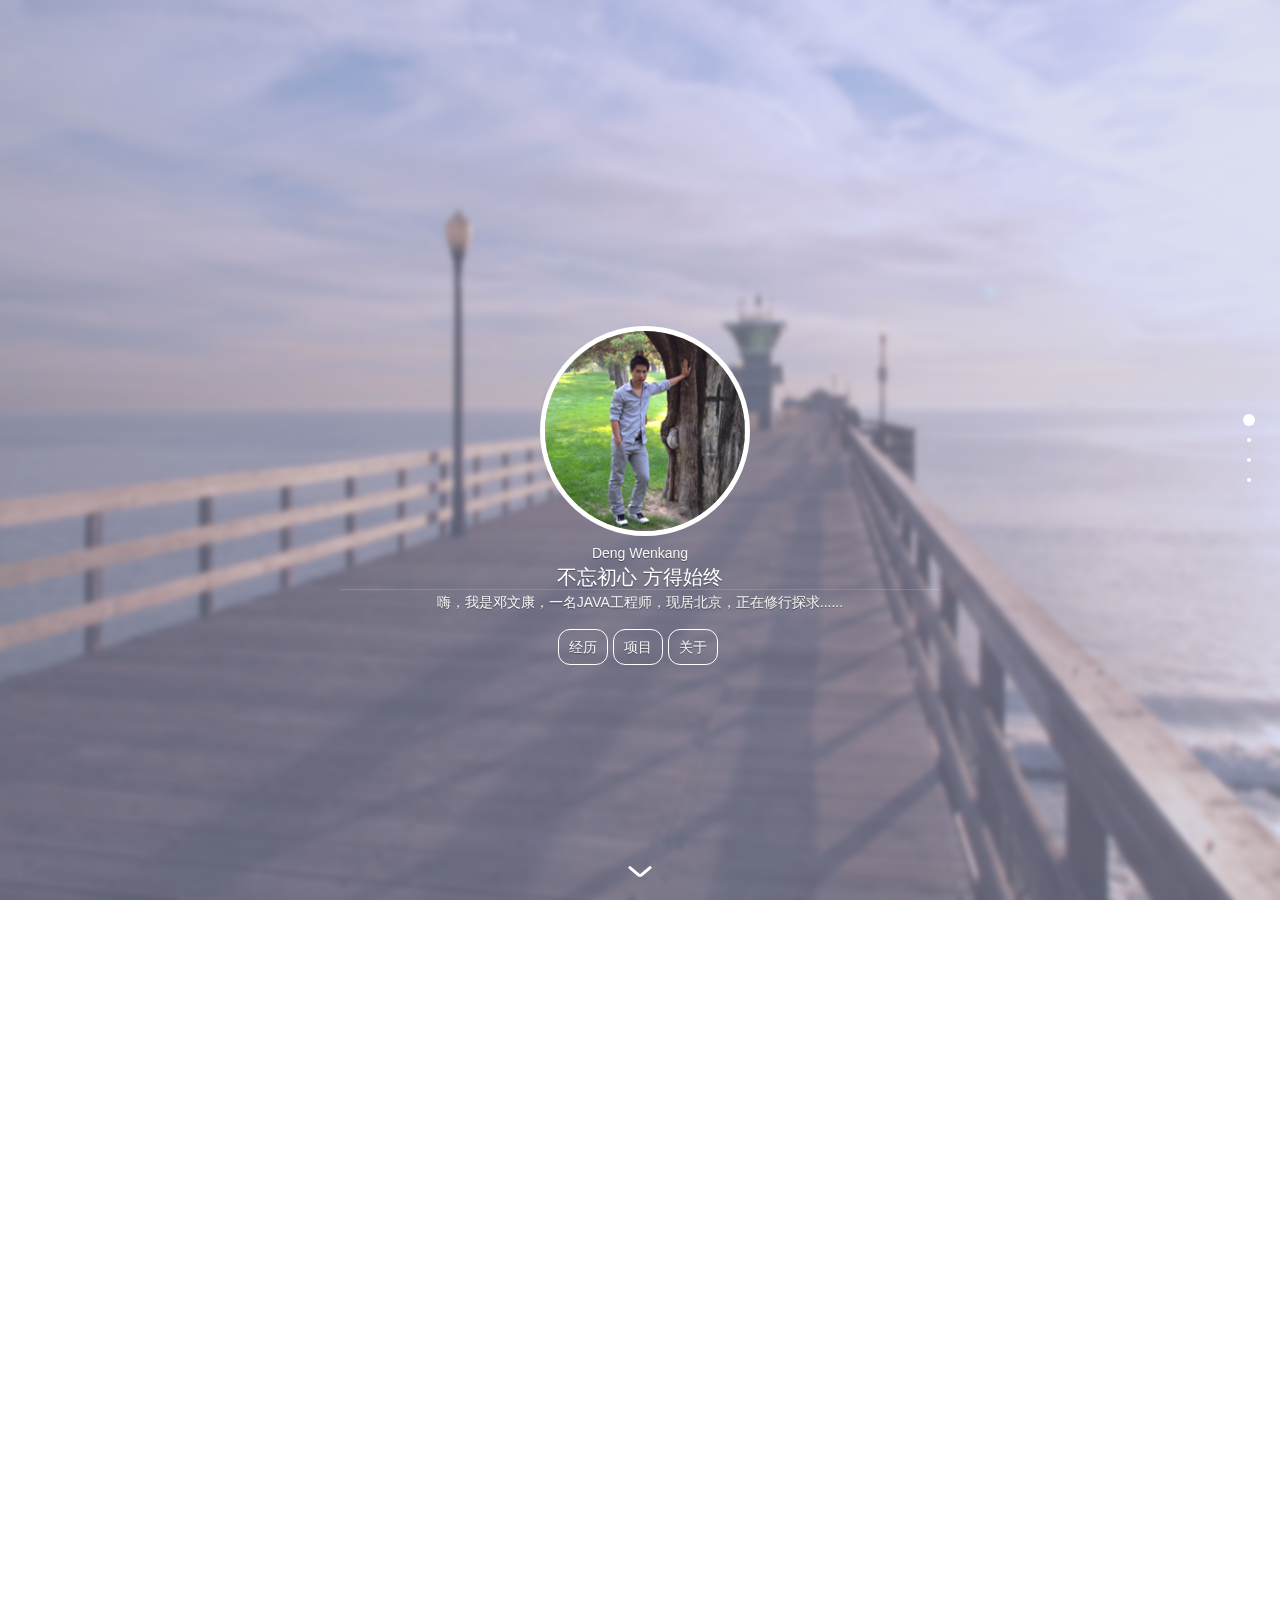
==== index.html @ 527363ab "测试" ====
<!DOCTYPE html>
<html>
	<head>
		<meta charset="utf-8">
		<meta name="viewport" content="initial-scale=1,minimum-scale=1,maximum-scale=1,user-scalable=no" />
		<title>dengwenkang.cn</title>
		<link rel="stylesheet" href="css/base.css">
		<link rel="stylesheet" href="css/main.css">
		<link rel="stylesheet" href="css/animate.css">
		<link rel="stylesheet" type="text/css" href="css/fullPage.css">
		<script src="js/jquery-1.8.3.min.js"></script>
		<script src="js/jquery.easings.min.js"></script>
        <script src="js/jquery.fullPage.min.js"></script>
	</head>
	<body>
		<div id="fullpage">
			<div class="main section">
				<h2><img src="img/3.jpg"></h2>
				<p class="psTitle cen">Deng Wenkang</p>
				<p class="motto animated rubberBand">不忘初心 方得始终</p>
				<p class="bTit">嗨，我是邓文康，一名JAVA工程师，现居北京，正在修行探求......</p>
				<p class="nav">
					<a href="javascript:void(0);" onclick="jutmp(1)">经历</a><a href="javascript:void(0);" onclick="jutmp(2)">项目</a><a href="javascript:void(0);" onclick="jutmp(3)">关于</a>
				</p>
				<i class="icon animated flash infinite"></i>
			</div>
			<div class="section">
				<iframe style="width:100%;height:100%" id="resume_iframe" src="resume.html" ></iframe>
			
			</div>
			<div class="section">
				<iframe style="width:100%;height:100%" src="case.html"></iframe>
				
			</div>
			<div class="section">
				<iframe style="width:100%;height:100%" src="about.html"></iframe>
			</div>
		</div>

		<script>
			$(document).ready(function() {
    			$('#fullpage').fullpage({
    				loopBottom : true,
    				navigation : true,
    				keyboardScrolling : false,
					anchors: ['page1', 'page2', 'page3','page4']
    			});
			});
			function jutmp(v){
				$("#fp-nav ul li:eq("+v+") a").click();
			}
		</script>
	</body>
</html>
---- css/base.css ----
﻿@charset "utf-8";
html,
body,
div,
span,
applet,
object,
iframe,
h1,
h2,
h3,
h4,
h5,
h6,
p,
blockquote,
pre,
a,
abbr,
acronym,
address,
big,
cite,
code,
del,
dfn,
em,
img,
ins,
kbd,
q,
s,
samp,
small,
strike,
strong,
sub,
sup,
tt,
var,
b,
u,
i,
center,
dl,
dt,
dd,
ol,
ul,
li,
fieldset,
form,
label,
legend,
table,
caption,
tbody,
tfoot,
thead,
tr,
th,
td,
article,
aside,
canvas,
details,
embed,
figure,
figcaption,
footer,
header,
hgroup,
menu,
nav,
output,
ruby,
section,
summary,
time,
mark,
audio,
video {
	margin: 0;
	padding: 0;
	border: 0;
	font-size: 100%;
	font: inherit;
	vertical-align: baseline;
}
* {
	margin: 0;
	padding: 0;
}
body {
	/*min-width: 320px;*/
	color: #000;
	font: 16px/1.5 "Helvetica Neue", Helvetica, STHeiTi, sans-serif;
}
dl,
dt,
dd,
ul,
li {
	list-style: none outside none;
	margin: 0px;
	padding: 0px;
}
a {
	text-decoration: none;
}
article,
aside,
details,
figcaption,
figure,
footer,
header,
hgroup,
menu,
nav,
section {
	display: block;
}
blockquote,
q {
	quotes: none;
}
blockquote:before,
blockquote:after,
q:before,
q:after {
	content: '';
	content: none;
}
table {
	border-collapse: collapse;
	border-spacing: 0;
}
* {
	tap-highlight-color: rgba(0, 0, 0, 0);
	-webkit-tap-highlight-color: rgba(0, 0, 0, 0);
	-ms-tap-highlight-color: rgba(0, 0, 0, 0);
}
input,
textarea {
	border: medium none;
	margin: 0;
	outline: 0 none;
	padding: 0;
	resize: none;
}
img {
	width: 100%;
}
.clear {
	clear: both;
}
---- css/main.css ----
﻿@charset "utf-8";
body,
html {
	width: 100%;
	height: 100%;
}
body {
	width: 100%;
	height: 100%;
	overflow: hidden;
	background: url(../img/bg.png) no-repeat;
	background-size: 100% 100%;
}
/*index*/

#index {
	padding: 3%;
}
.main {
	margin: 0 auto;
	max-width: 600px;
	overflow: hidden;
	text-shadow: 0 1px 1px rgba(0, 0, 0, 0.4);
}
.main h2 {
	margin: 15% auto 0;
	width: 200px;
	height: 200px;
	border-radius: 50%;
	-webkit-transition: all 1s ease-in-out;
	-moz-transition: all 1s ease-in-out;
	-o-transition: all 1s ease-in-out;
	-ms-transition: all 1s ease-in-out;
	transition: all 1s ease-in-out;
}
.main h2 img {
	border: 5px solid #fff;
	border-radius: 50%;
}
.main h2:hover {
	-webkit-transform: rotate(360deg);
	-moz-transform: rotate(360deg);
	-o-transform: rotate(360deg);
	-ms-transform: rotate(360deg);
	transform: rotate(360deg);
}
.main p {
	color: #F4F4F4;
	font-size: 14px;
	text-align: center;
	line-height: 24px;
}
.psTitle{
	margin-top: 15px;
}
.main p.motto {
	border-bottom: 1px solid rgba(255, 255, 255, 0.14);
	font-size: 20px;
	color: #FFF;
}
.main .nav {
	margin-top: 15px;
}
.main .nav a {
	display: inline-block;
	color: #F4F4F4;
	padding: 5px 10px;
	border: 1px solid #fff;
	border-radius: 12px;
	margin-right: 5px;
}
.main .nav a:hover {
	color: #FFF;
}
.icon {
	display: block;
	width: 30px;
	height: 20px;
	position: absolute;
	bottom: 10px;
	left: 50%;
	margin-left: -15px;
}
.icon::before,
.icon::after {
	content: "";
	border-radius: 5px;
	height: 3px;
	width: 15px;
	background-color: #fff;
	position: absolute;
	top: 0;
}
.icon::before {
	left: 2px;
	-webkit-transform: rotate(40deg);
}
.icon::after {
	right: 2px;
	-webkit-transform: rotate(-40deg);
}
/*case*/

.case {
	/*	background:rgba(0,0,0,0.4);*/
	
	overflow: hidden;
}
#tabMain {
	position: relative;
	overflow: hidden;
	background-color:#EDEFF0;
}
#sliderParent {
	position: absolute;
	left: 0;
	height: 0;
	width: 594px;
	z-index: 999;
}
#sliderParent span {
	position: absolute;
	top: 0px;
	right: 0;
	width: 6px;
	border-radius: 6px;
	background: #ccc;
}
#tabMain ul {
	width: 25%;
	float: left;
}
#tabMain ul li {
	height: 40px;
	line-height: 40px;
	margin-bottom:1px;
	text-align: center;
	color: #303538;
	cursor: pointer;
	/*text-indent:1em;*/
	
	background: #D3DCE0;
}
#tabMain li.cur {
	color:#FFF;
	background-color: #364247;
}
#tabMain img {
	width: 60%;
}
#tabMain .container {
	float: right;
	width: 75%;
	height: 550px;
	padding: 5px;
	box-sizing: border-box;
	overflow: hidden;
	color: #656e73;
	background-color: #FFF;
}
.container .content {
	display: none;
}
.container .content.cur {
	/*background: #46A4DA;*/
	display: block;
}
.content h3 {
	margin-top: 20px;
	text-align: center;
	height: 30px;
	line-height: 30px;
	color: #444;
	font-size: 18px;
}
.content p {
	margin-bottom: 10px;
	color: #333;
	text-align: left;
}
.postContent {
	margin-top: 20px;
	padding-left: 20px;
}
---- css/fullPage.css ----
﻿/**
 * fullPage 2.6.4
 * https://github.com/alvarotrigo/fullPage.js
 * MIT licensed
 *
 * Copyright (C) 2013 alvarotrigo.com - A project by Alvaro Trigo
 */
html.fp-enabled,
.fp-enabled body {
    margin: 0;
    padding: 0;
    overflow:hidden;

    /*Avoid flicker on slides transitions for mobile phones #336 */
    -webkit-tap-highlight-color: rgba(0,0,0,0);
}
#superContainer {
    height: 100%;
    position: relative;

    /* Touch detection for Windows 8 */
    -ms-touch-action: none;

    /* IE 11 on Windows Phone 8.1*/
    touch-action: none;
}
.fp-section {
    position: relative;
    -webkit-box-sizing: border-box; /* Safari<=5 Android<=3 */
    -moz-box-sizing: border-box; /* <=28 */
    box-sizing: border-box;
}
.fp-slide {
    float: left;
}
.fp-slide, .fp-slidesContainer {
    height: 100%;
    display: block;
}
.fp-slides {
    z-index:1;
    height: 100%;
    overflow: hidden;
    position: relative;
    -webkit-transition: all 0.3s ease-out; /* Safari<=6 Android<=4.3 */
    transition: all 0.3s ease-out;
}
.fp-section.fp-table, .fp-slide.fp-table {
    display: table;
    table-layout:fixed;
    width: 100%;
}
.fp-tableCell {
    display: table-cell;
    vertical-align: middle;
    width: 100%;
    height: 100%;
}
.fp-slidesContainer {
    float: left;
    position: relative;
}
.fp-controlArrow {
    position: absolute;
    z-index: 4;
    top: 50%;
    cursor: pointer;
    width: 0;
    height: 0;
    border-style: solid;
    margin-top: -38px;
    -webkit-transform: translate3d(0,0,0);
    -ms-transform: translate3d(0,0,0);
    transform: translate3d(0,0,0);
}
.fp-controlArrow.fp-prev {
    left: 15px;
    width: 0;
    border-width: 38.5px 34px 38.5px 0;
    border-color: transparent #fff transparent transparent;
}
.fp-controlArrow.fp-next {
    right: 15px;
    border-width: 38.5px 0 38.5px 34px;
    border-color: transparent transparent transparent #fff;
}
.fp-scrollable {
    overflow: scroll;
}
.fp-notransition {
    -webkit-transition: none !important;
    transition: none !important;
}
#fp-nav {
    position: fixed;
    z-index: 100;
    margin-top: -32px;
    top: 50%;
    opacity: 1;
    -webkit-transform: translate3d(0,0,0);
}
#fp-nav.right {
    right: 17px;
}
#fp-nav.left {
    left: 17px;
}
.fp-slidesNav{
    position: absolute;
    z-index: 4;
    left: 50%;
    opacity: 1;
}
.fp-slidesNav.bottom {
    bottom: 17px;
}
.fp-slidesNav.top {
    top: 17px;
}
#fp-nav ul,
.fp-slidesNav ul {
  margin: 0;
  padding: 0;
}
#fp-nav ul li,
.fp-slidesNav ul li {
    display: block;
    width: 14px;
    height: 13px;
    margin: 7px;
    position:relative;
}
.fp-slidesNav ul li {
    display: inline-block;
}
#fp-nav ul li a,
.fp-slidesNav ul li a {
    display: block;
    position: relative;
    z-index: 1;
    width: 100%;
    height: 100%;
    cursor: pointer;
    text-decoration: none;
}
#fp-nav ul li a.active span,
.fp-slidesNav ul li a.active span,
#fp-nav ul li:hover a.active span,
.fp-slidesNav ul li:hover a.active span{
    height: 12px;
    width: 12px;
    margin: -6px 0 0 -6px;
    border-radius: 100%;
 }
#fp-nav ul li a span,
.fp-slidesNav ul li a span {
    border-radius: 50%;
    position: absolute;
    z-index: 1;
    height: 4px;
    width: 4px;
    border: 0;
    background: #FFF;
    left: 50%;
    top: 50%;
    margin: -2px 0 0 -2px;
    -webkit-transition: all 0.1s ease-in-out;
    -moz-transition: all 0.1s ease-in-out;
    -o-transition: all 0.1s ease-in-out;
    transition: all 0.1s ease-in-out;
}
#fp-nav ul li:hover a span,
.fp-slidesNav ul li:hover a span{
    width: 10px;
    height: 10px;
    margin: -5px 0px 0px -5px;
}
#fp-nav ul li .fp-tooltip {
    position: absolute;
    top: -2px;
    color: #fff;
    font-size: 14px;
    font-family: arial, helvetica, sans-serif;
    white-space: nowrap;
    max-width: 220px;
    overflow: hidden;
    display: block;
    opacity: 0;
    width: 0;
}
#fp-nav ul li:hover .fp-tooltip,
#fp-nav.fp-show-active a.active + .fp-tooltip {
    -webkit-transition: opacity 0.2s ease-in;
    transition: opacity 0.2s ease-in;
    width: auto;
    opacity: 1;
}
#fp-nav ul li .fp-tooltip.right {
    right: 20px;
}
#fp-nav ul li .fp-tooltip.left {
    left: 20px;
}
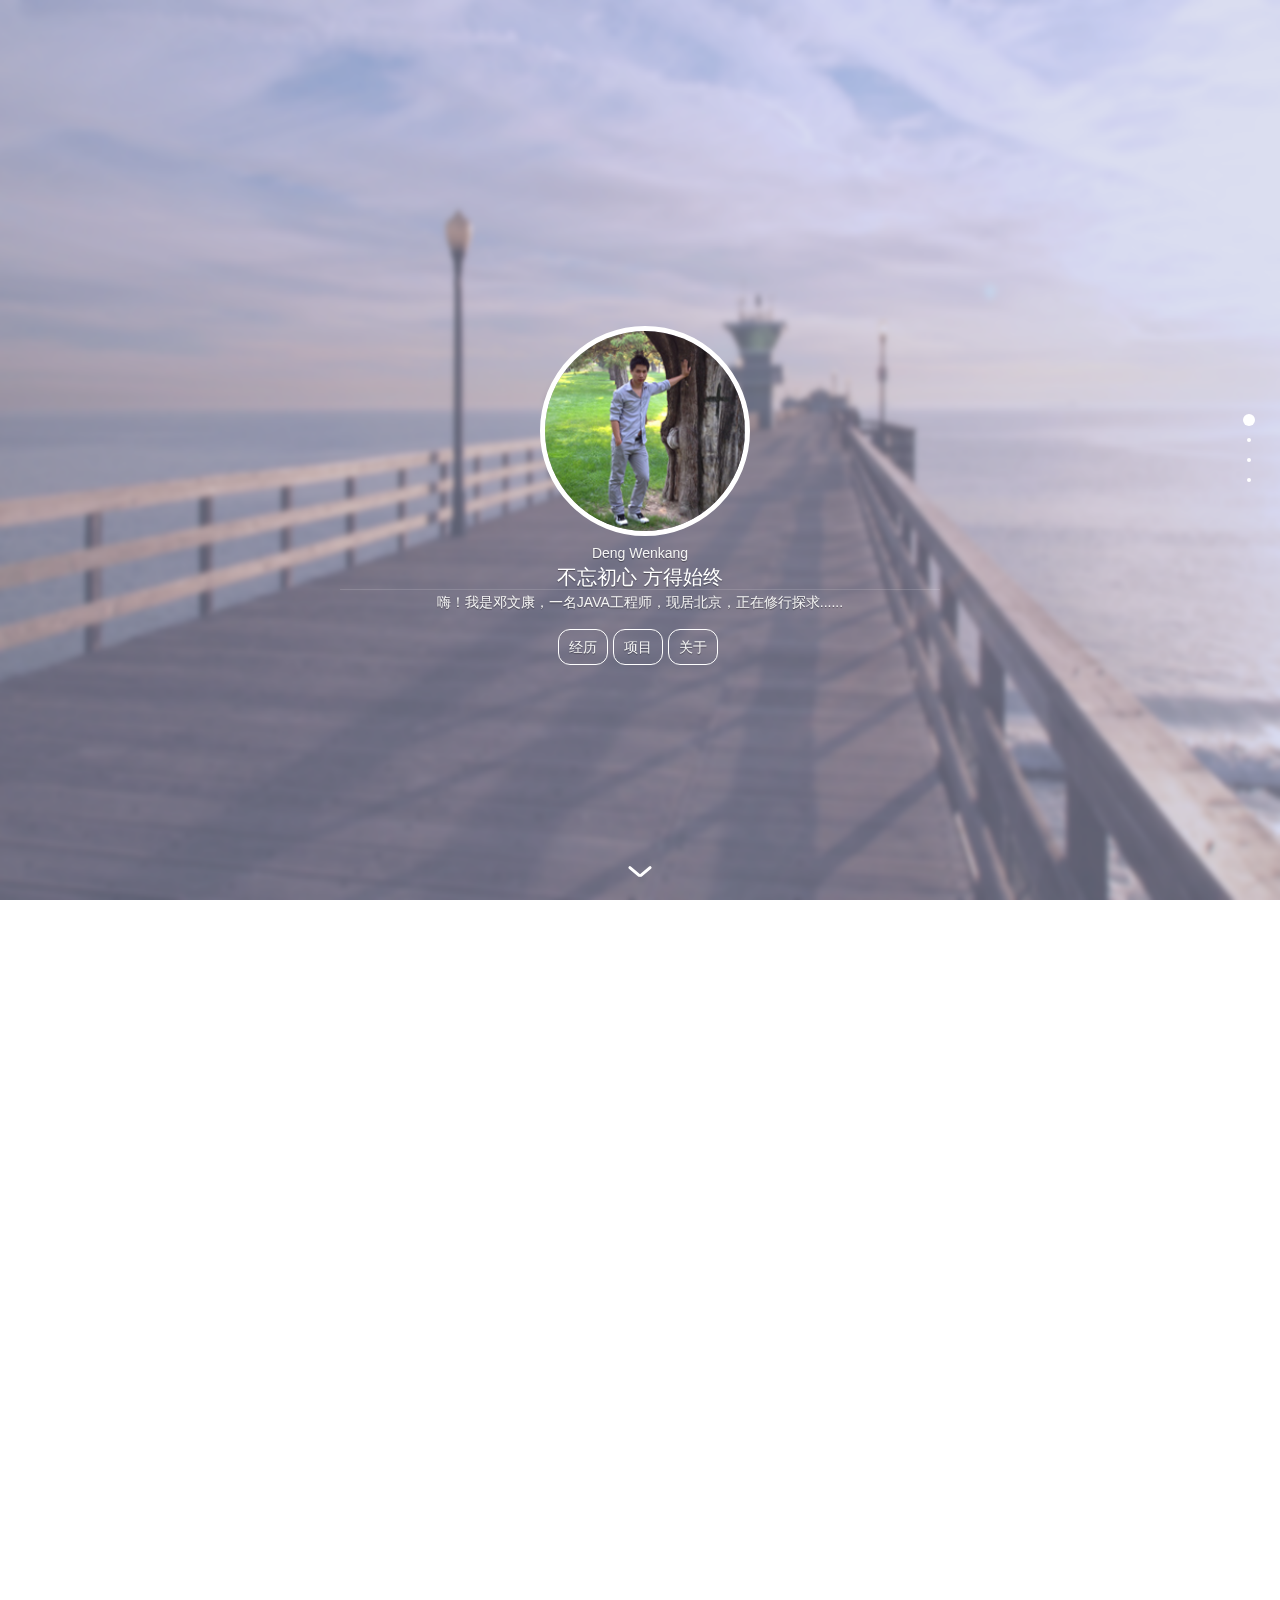
==== commit 86bb1e37: "提交代码1" ====
--- a/index.html
+++ b/index.html
@@ -18,7 +18,7 @@
 				<h2><img src="img/3.jpg"></h2>
 				<p class="psTitle cen">Deng Wenkang</p>
 				<p class="motto animated rubberBand">不忘初心 方得始终</p>
-				<p class="bTit">嗨，我是邓文康，一名JAVA工程师，现居北京，正在修行探求......</p>
+				<p class="bTit">嗨！我是邓文康，一名JAVA工程师，现居北京，正在修行探求......</p>
 				<p class="nav">
 					<a href="javascript:void(0);" onclick="jutmp(1)">经历</a><a href="javascript:void(0);" onclick="jutmp(2)">项目</a><a href="javascript:void(0);" onclick="jutmp(3)">关于</a>
 				</p>
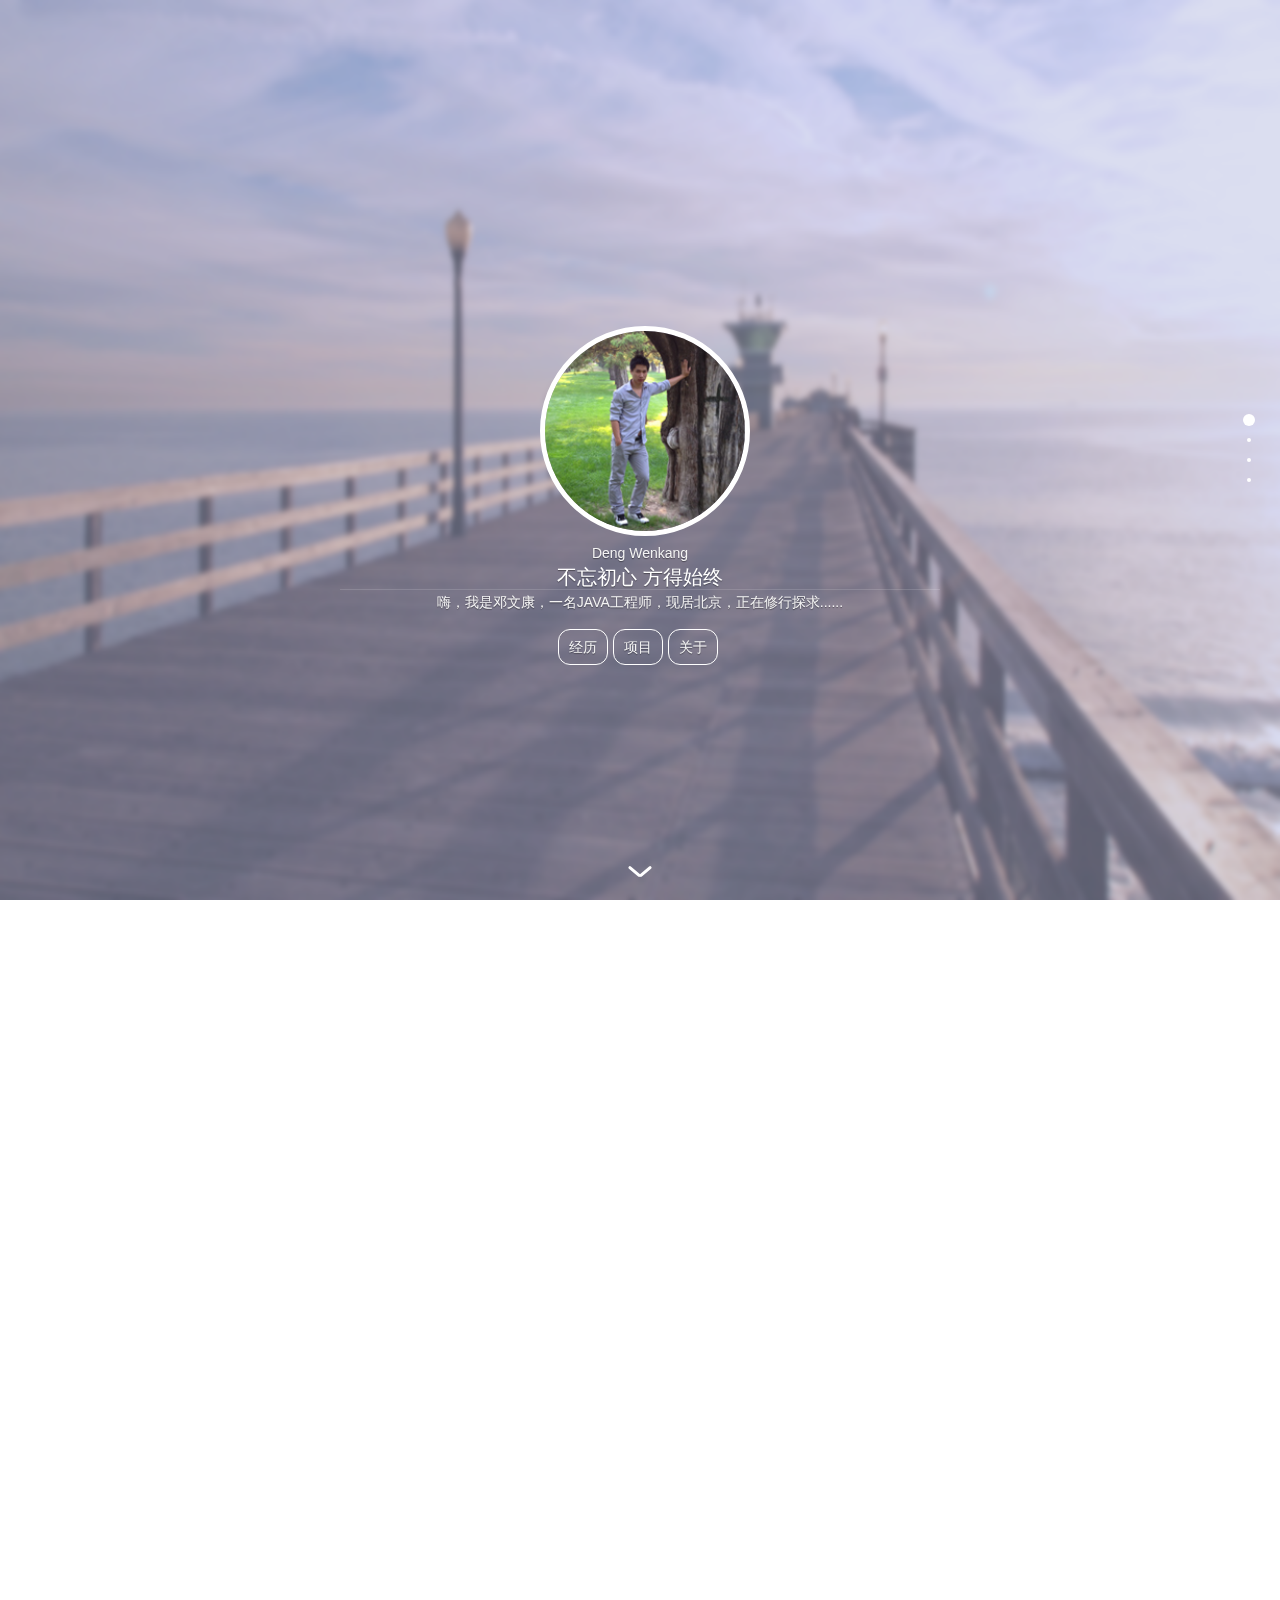
==== commit ba04a17a: "提交" ====
--- a/index.html
+++ b/index.html
@@ -18,7 +18,7 @@
 				<h2><img src="img/3.jpg"></h2>
 				<p class="psTitle cen">Deng Wenkang</p>
 				<p class="motto animated rubberBand">不忘初心 方得始终</p>
-				<p class="bTit">嗨！我是邓文康，一名JAVA工程师，现居北京，正在修行探求......</p>
+				<p class="bTit">嗨，我是邓文康，一名JAVA工程师，现居北京，正在修行探求......</p>
 				<p class="nav">
 					<a href="javascript:void(0);" onclick="jutmp(1)">经历</a><a href="javascript:void(0);" onclick="jutmp(2)">项目</a><a href="javascript:void(0);" onclick="jutmp(3)">关于</a>
 				</p>
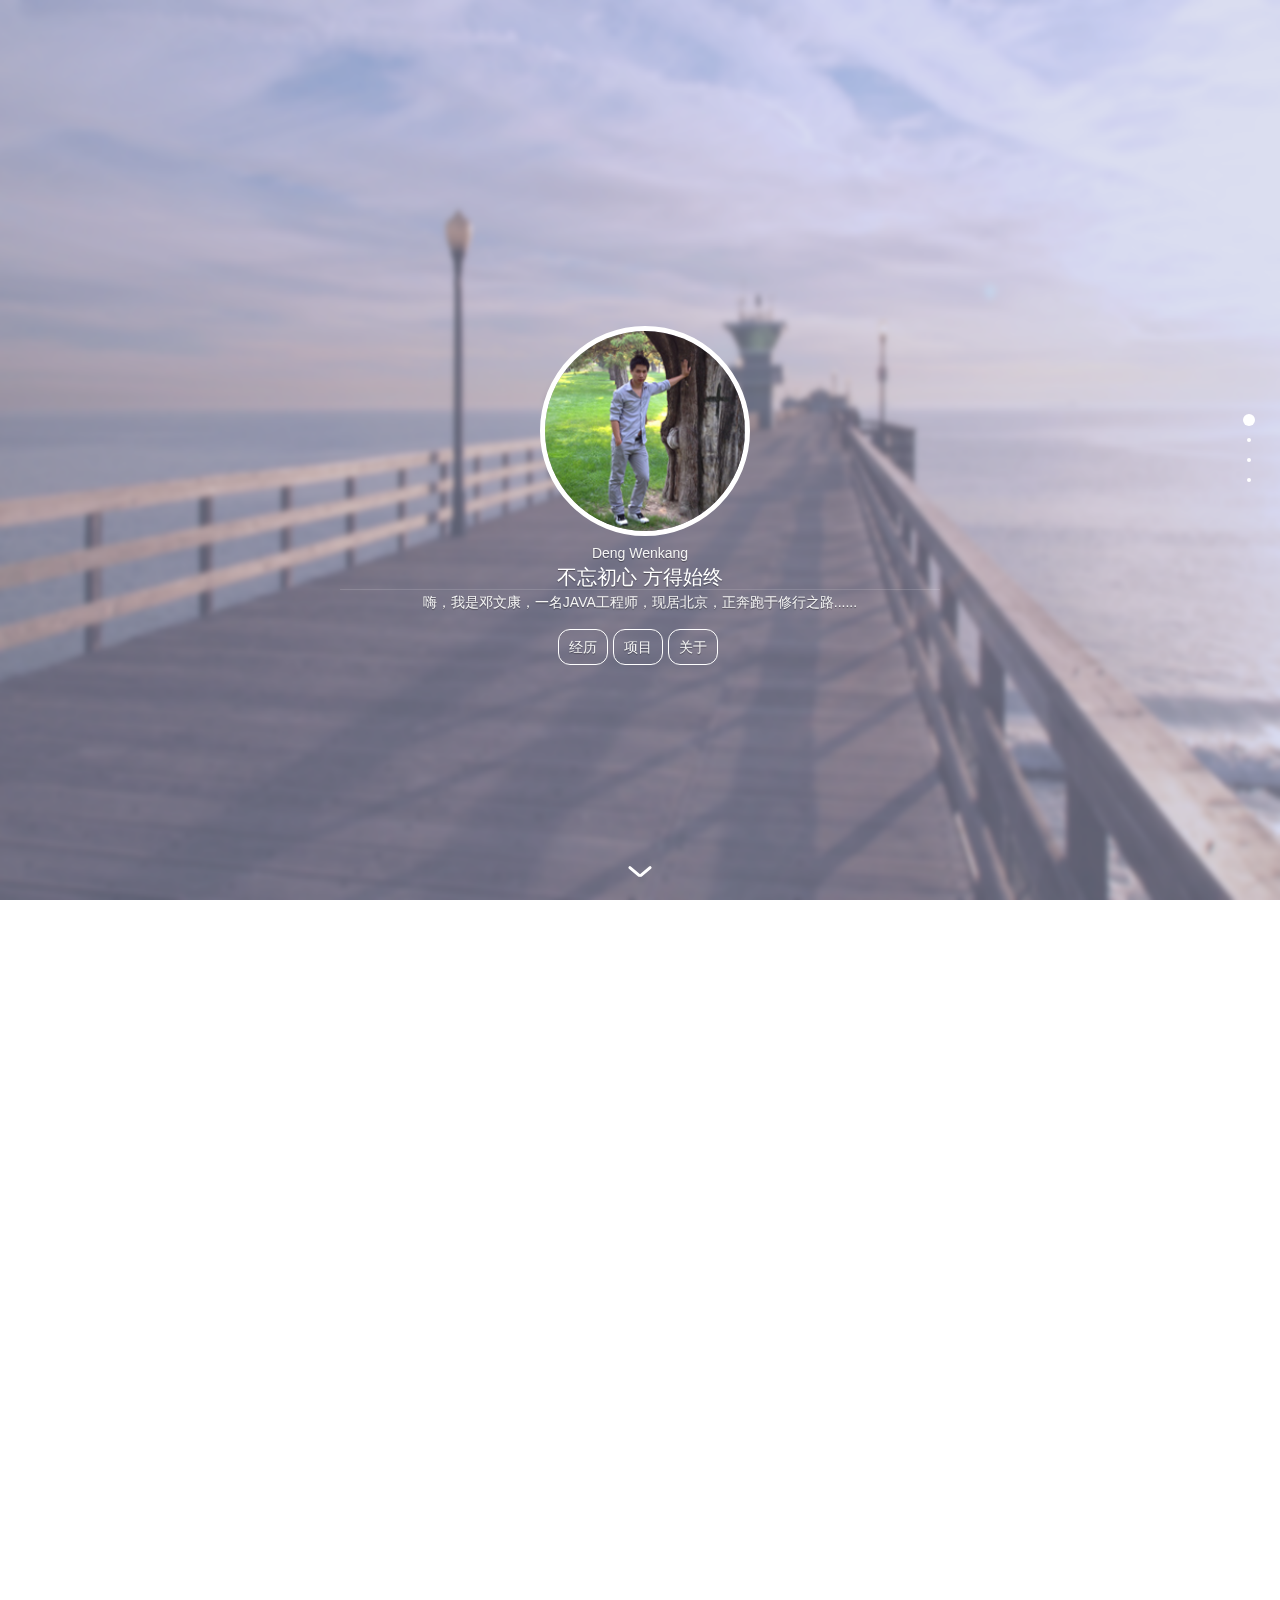
==== commit 133d5da5: "提交" ====
--- a/index.html
+++ b/index.html
@@ -18,7 +18,7 @@
 				<h2><img src="img/3.jpg"></h2>
 				<p class="psTitle cen">Deng Wenkang</p>
 				<p class="motto animated rubberBand">不忘初心 方得始终</p>
-				<p class="bTit">嗨，我是邓文康，一名JAVA工程师，现居北京，正在修行探求......</p>
+				<p class="bTit">嗨，我是邓文康，一名JAVA工程师，现居北京，正奔跑于修行之路......</p>
 				<p class="nav">
 					<a href="javascript:void(0);" onclick="jutmp(1)">经历</a><a href="javascript:void(0);" onclick="jutmp(2)">项目</a><a href="javascript:void(0);" onclick="jutmp(3)">关于</a>
 				</p>
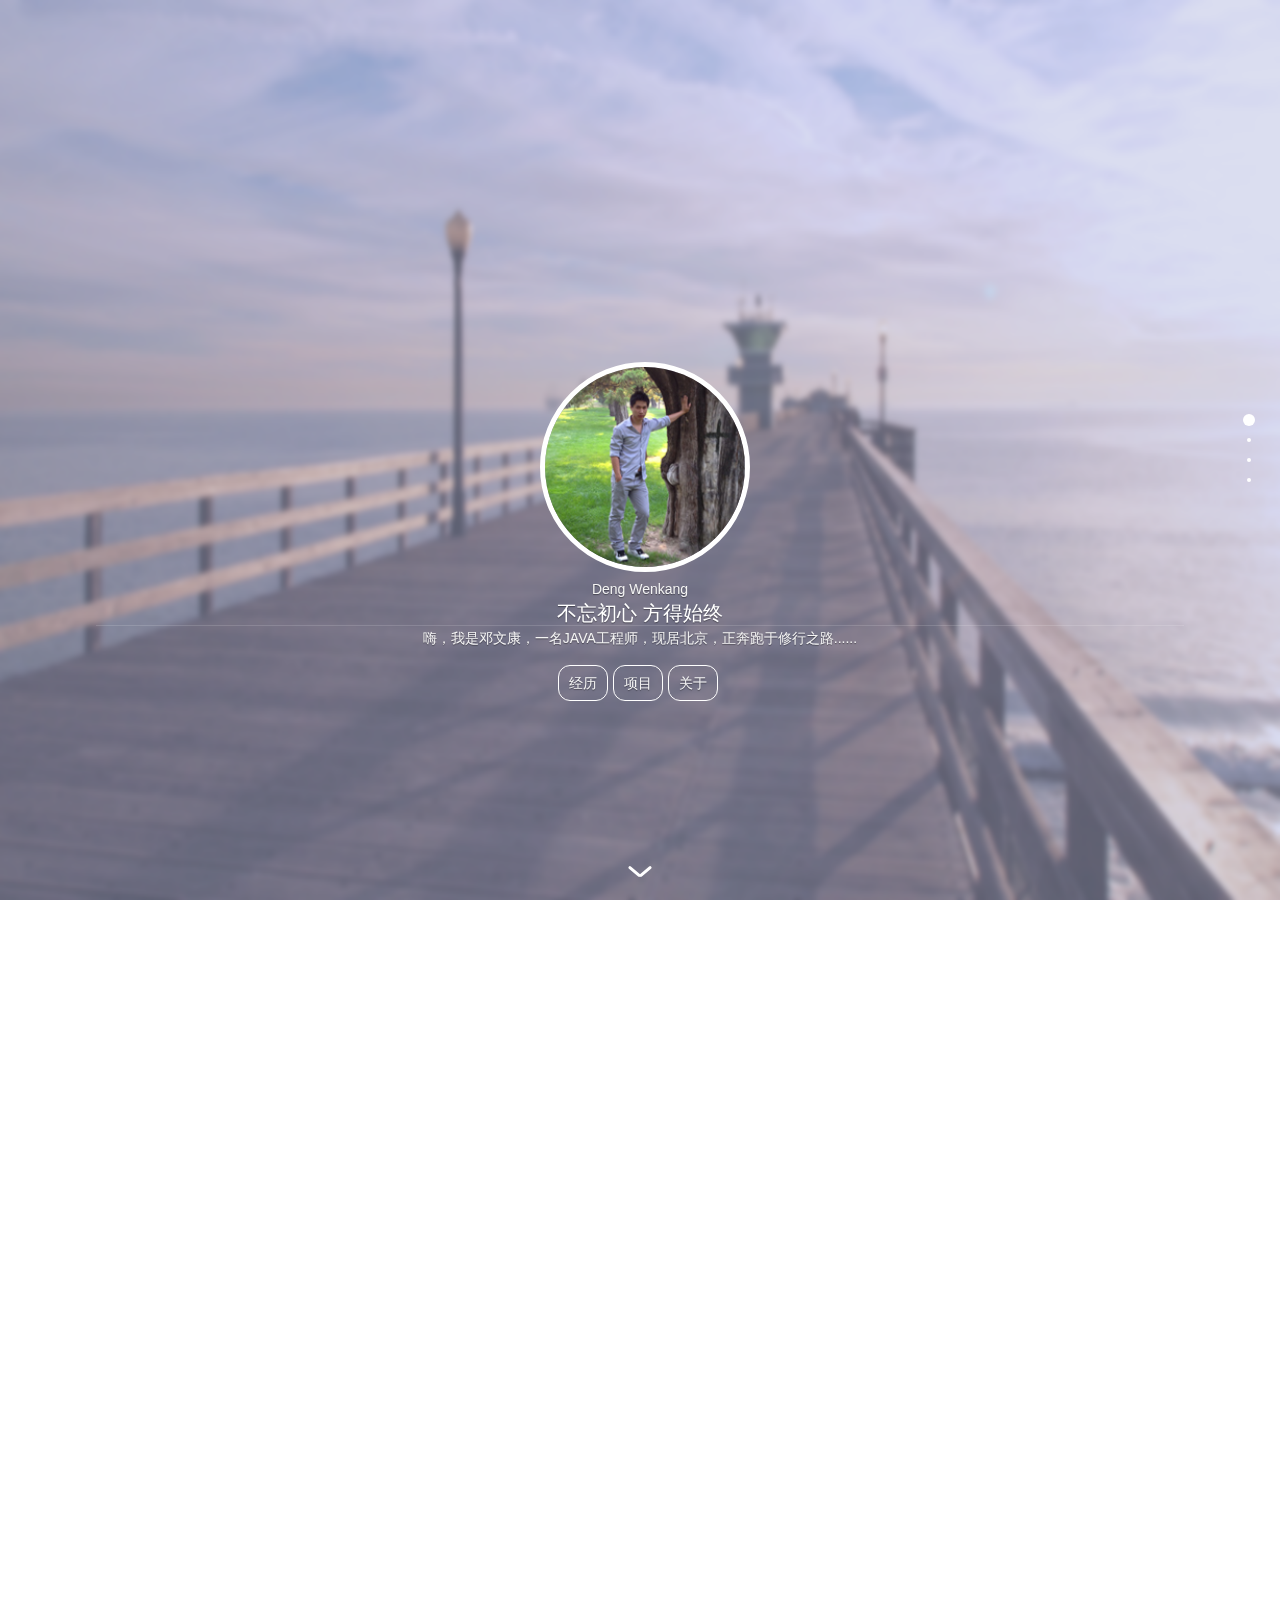
==== commit 98f201e6: "提交测试V1.0" ====
--- a/index.html
+++ b/index.html
@@ -29,7 +29,7 @@
 			
 			</div>
 			<div class="section">
-				<iframe style="width:100%;height:100%" src="case.html"></iframe>
+				<iframe name="case" style="width:100%;height:100%" src="case.html"></iframe>
 				
 			</div>
 			<div class="section">
--- a/css/main.css
+++ b/css/main.css
@@ -14,11 +14,11 @@
 /*index*/
 
 #index {
-	padding: 3%;
+	padding: 5%;
 }
 .main {
 	margin: 0 auto;
-	max-width: 600px;
+	max-width: 85%;
 	overflow: hidden;
 	text-shadow: 0 1px 1px rgba(0, 0, 0, 0.4);
 }
@@ -110,6 +110,7 @@
 	position: relative;
 	overflow: hidden;
 	background-color:#EDEFF0;
+	height:100%;
 }
 #sliderParent {
 	position: absolute;
@@ -127,16 +128,17 @@
 	background: #ccc;
 }
 #tabMain ul {
-	width: 25%;
+	width: 28%;
 	float: left;
 }
 #tabMain ul li {
 	height: 40px;
 	line-height: 40px;
 	margin-bottom:1px;
-	text-align: center;
+	/*text-align: center;*/
 	color: #303538;
 	cursor: pointer;
+	padding-left:10px;
 	/*text-indent:1em;*/
 	
 	background: #D3DCE0;
@@ -150,13 +152,14 @@
 }
 #tabMain .container {
 	float: right;
-	width: 75%;
+	width: 72%;
 	height: 550px;
 	padding: 5px;
 	box-sizing: border-box;
 	overflow: hidden;
 	color: #656e73;
 	background-color: #FFF;
+	height:100%;
 }
 .container .content {
 	display: none;
